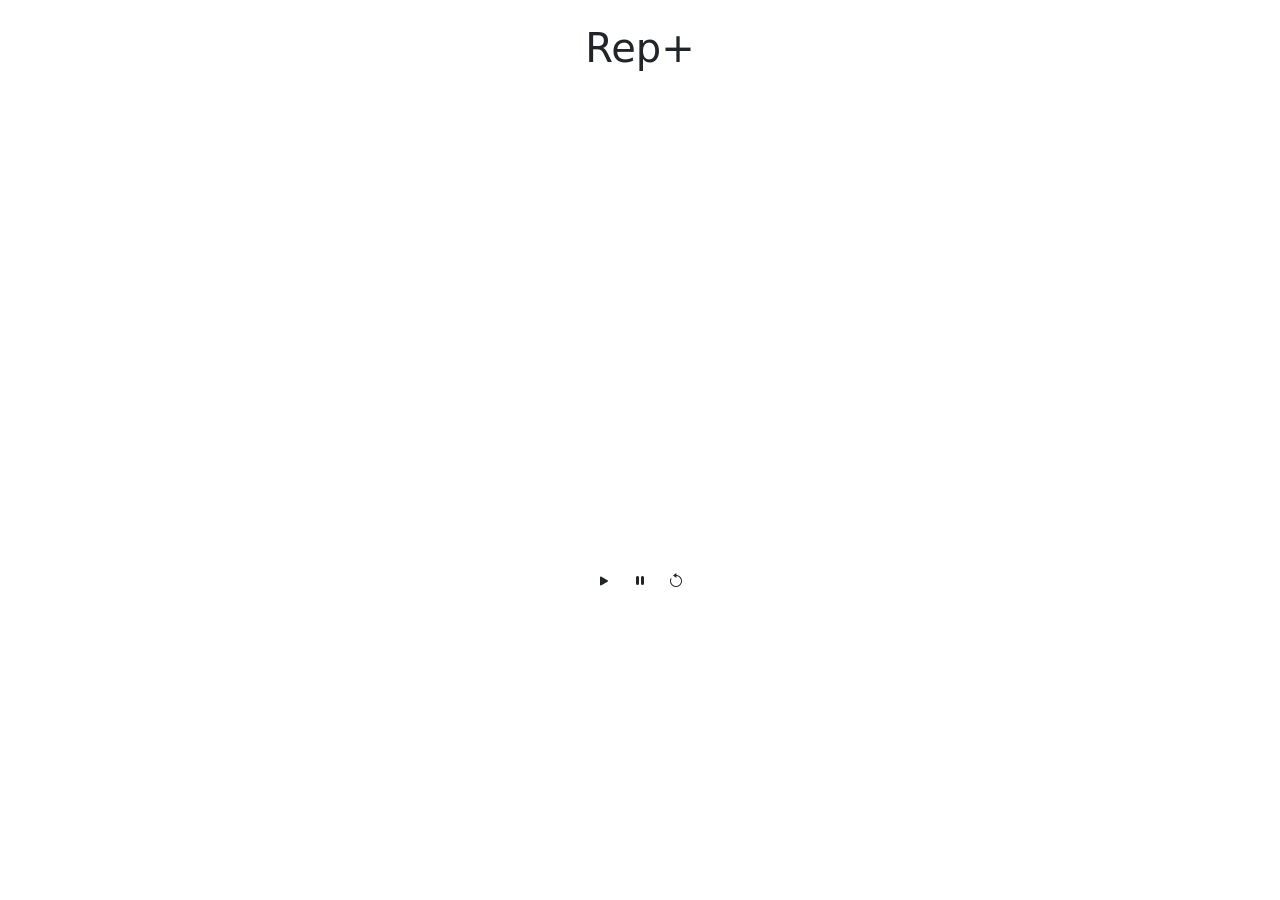
==== index.html @ c3994baf "iniital commit" ====
<!DOCTYPE html>
<!--[if lt IE 7]>      <html class="no-js lt-ie9 lt-ie8 lt-ie7"> <![endif]-->
<!--[if IE 7]>         <html class="no-js lt-ie9 lt-ie8"> <![endif]-->
<!--[if IE 8]>         <html class="no-js lt-ie9"> <![endif]-->
<!--[if gt IE 8]>      <html class="no-js"> <!--<![endif]-->
<html>
    <head>
        <meta charset="utf-8">
        <meta http-equiv="X-UA-Compatible" content="IE=edge">
        <title>Rep</title>
        <meta name="description" content="Fitness App">
        <meta name="viewport" content="width=device-width, initial-scale=1">
        <link href="https://cdn.jsdelivr.net/npm/bootstrap@5.3.0/dist/css/bootstrap.min.css" rel="stylesheet">
        <link href="https://cdn.jsdelivr.net/npm/bootstrap-icons/font/bootstrap-icons.css" rel="stylesheet">
        <link rel="stylesheet" href="style.css">
    </head>
    <body>
        <!--[if lt IE 7]>
            <p class="browsehappy">You are using an <strong>outdated</strong> browser. Please <a href="#">upgrade your browser</a> to improve your experience.</p>
        <![endif]-->
        <div class="container text-center mt-4">
            <h1 class="mb-4">Rep+</h1>
            <div id="gifContainer" class="gif-container"></div>
            <p id="description" class="mt-4"></p>
            <p id="successMessage" class="mt-4 text-success" style="display: none;">Congratulations! You've completed the workout!</p>

            <div class="controls">
                <i class="bi bi-play-fill" id="playButton"></i>
                <i class="bi bi-pause-fill" id="pauseButton" disabled></i>
                <i class="bi bi-arrow-counterclockwise" id="startOverButton"></i>
              </div>
          </div>

          <p id="successMessage" class="mt-4 text-success" style="display: none;">Congratulations! You've completed the workout!</p>

          
        <script src="scripts.js" async defer></script>
    </body>
</html>
---- style.css ----
.gif-container {
    display: flex;
    justify-content: center;
    align-items: center;
    height: 50vh;
  }
  .gif-container img {
    max-height: 100%;
    max-width: 100%;
  }
  .controls {
    display: flex;
    justify-content: center;
    gap: 20px;
    margin-top: 20px;
  }
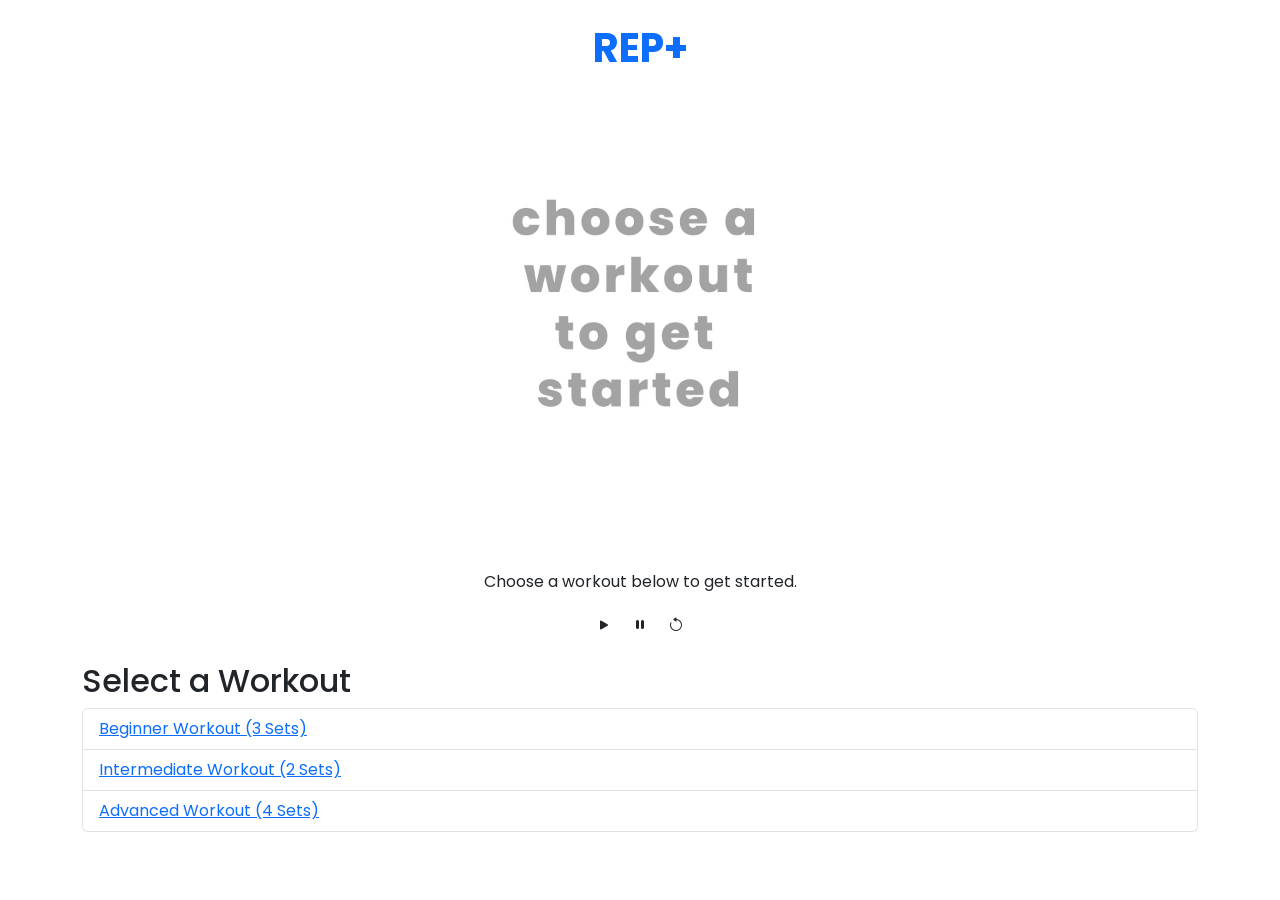
==== commit 9fb5ef6f: "2nd" ====
--- a/index.html
+++ b/index.html
@@ -12,6 +12,10 @@
         <meta name="viewport" content="width=device-width, initial-scale=1">
         <link href="https://cdn.jsdelivr.net/npm/bootstrap@5.3.0/dist/css/bootstrap.min.css" rel="stylesheet">
         <link href="https://cdn.jsdelivr.net/npm/bootstrap-icons/font/bootstrap-icons.css" rel="stylesheet">
+        <!-- FONTS -->
+        <link rel="preconnect" href="https://fonts.googleapis.com">
+        <link rel="preconnect" href="https://fonts.gstatic.com" crossorigin>
+        <link href="https://fonts.googleapis.com/css2?family=Limelight&family=Poppins:ital,wght@0,100;0,200;0,300;0,400;0,500;0,600;0,700;0,800;0,900;1,100;1,200;1,300;1,400;1,500;1,600;1,700;1,800;1,900&display=swap" rel="stylesheet">
         <link rel="stylesheet" href="style.css">
     </head>
     <body>
@@ -19,9 +23,11 @@
             <p class="browsehappy">You are using an <strong>outdated</strong> browser. Please <a href="#">upgrade your browser</a> to improve your experience.</p>
         <![endif]-->
         <div class="container text-center mt-4">
-            <h1 class="mb-4">Rep+</h1>
-            <div id="gifContainer" class="gif-container"></div>
-            <p id="description" class="mt-4"></p>
+            <h1 class="mb-4"><a href="/">REP+</a></h1>
+            <div id="gifContainer" class="gif-container">
+                <img src="img/get_started.jpg" alt="Get Started">
+            </div>
+            <p id="description" class="mt-4">Choose a workout below to get started.</p>
             <p id="successMessage" class="mt-4 text-success" style="display: none;">Congratulations! You've completed the workout!</p>
 
             <div class="controls">
@@ -33,6 +39,21 @@
 
           <p id="successMessage" class="mt-4 text-success" style="display: none;">Congratulations! You've completed the workout!</p>
 
+          <div class="container mt-4">
+            <h2>Select a Workout</h2>
+            <ul class="list-group">
+                <li class="list-group-item">
+                    <a href="?ids=1,2,3&sets=3">Beginner Workout (3 Sets)</a>
+                </li>
+                <li class="list-group-item">
+                    <a href="?ids=2,4,5&sets=2">Intermediate Workout (2 Sets)</a>
+                </li>
+                <li class="list-group-item">
+                    <a href="?ids=1,3,4,6&sets=4">Advanced Workout (4 Sets)</a>
+                </li>
+            </ul>
+        </div>
+        
           
         <script src="scripts.js" async defer></script>
     </body>
--- a/style.css
+++ b/style.css
@@ -1,3 +1,16 @@
+/*
+=================================================
+GLOBAL
+=================================================
+*/
+body{
+  font-family: "Poppins", sans-serif;
+}
+h1 a{
+  text-decoration:none;
+  font-weight:700;
+}
+
 .gif-container {
     display: flex;
     justify-content: center;
@@ -13,4 +26,8 @@
     justify-content: center;
     gap: 20px;
     margin-top: 20px;
-  }+  }
+  #pause_logo{
+    opacity:.3;
+  }
+
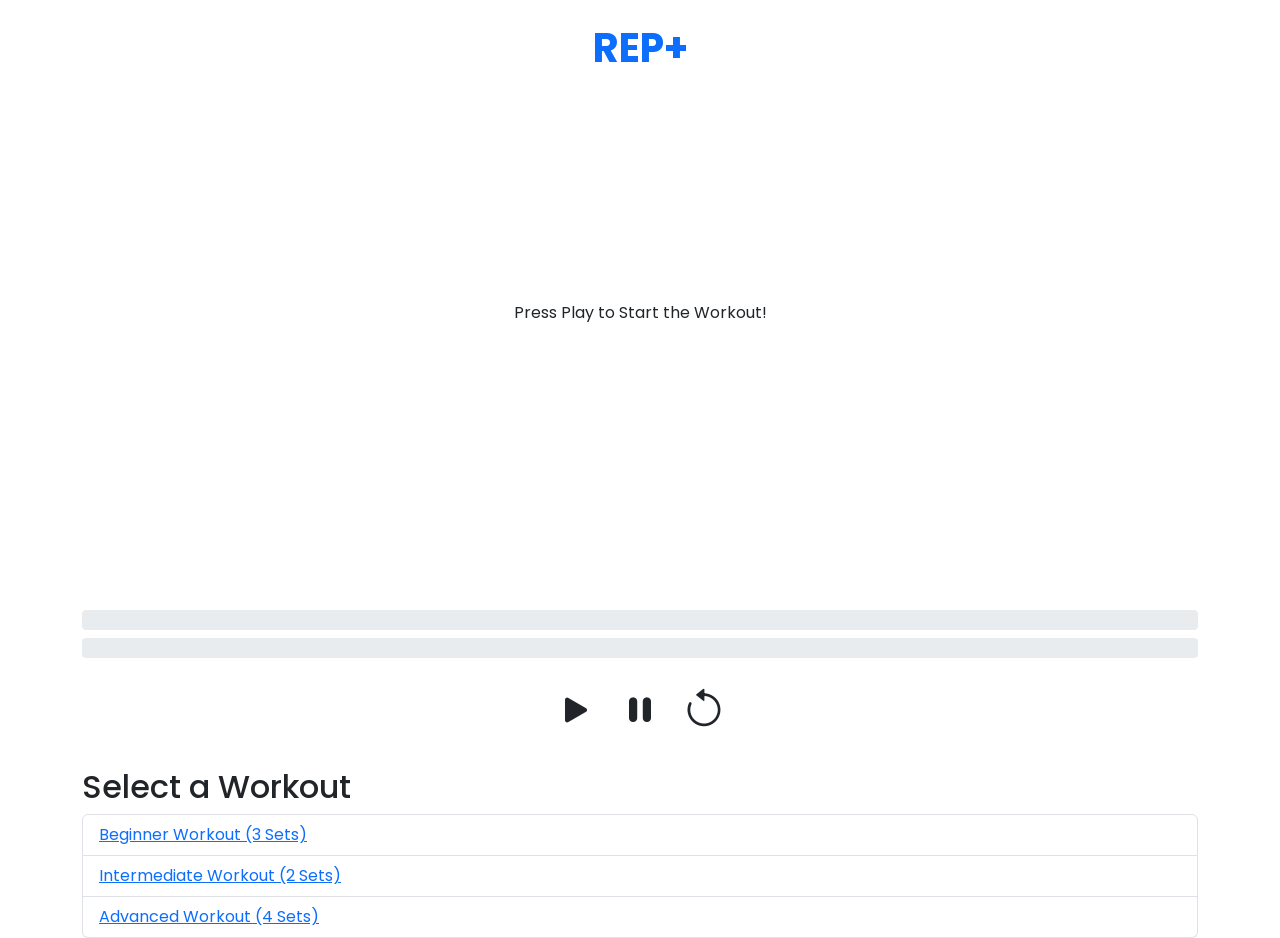
==== commit f3bac7bc: "foo" ====
--- a/index.html
+++ b/index.html
@@ -25,10 +25,19 @@
         <div class="container text-center mt-4">
             <h1 class="mb-4"><a href="/">REP+</a></h1>
             <div id="gifContainer" class="gif-container">
-                <img src="img/get_started.jpg" alt="Get Started">
+                <!--<img src="img/get_started.jpg" alt="Get Started">-->
             </div>
-            <p id="description" class="mt-4">Choose a workout below to get started.</p>
+            <p id="description" class="mt-4"></p>
             <p id="successMessage" class="mt-4 text-success" style="display: none;">Congratulations! You've completed the workout!</p>
+            
+            <div id="progressBars">
+                <div id="workoutProgress" class="progress mb-2">
+                    <div class="progress-bar" role="progressbar" style="width: 0%;" aria-valuenow="0" aria-valuemin="0" aria-valuemax="100"></div>
+                </div>
+                <div id="setProgress" class="progress">
+                    <div class="progress-bar bg-success" role="progressbar" style="width: 0%;" aria-valuenow="0" aria-valuemin="0" aria-valuemax="100"></div>
+                </div>
+            </div>
 
             <div class="controls">
                 <i class="bi bi-play-fill" id="playButton"></i>
@@ -52,7 +61,7 @@
                     <a href="?ids=1,3,4,6&sets=4">Advanced Workout (4 Sets)</a>
                 </li>
             </ul>
-        </div>
+          </div>
         
           
         <script src="scripts.js" async defer></script>
--- a/style.css
+++ b/style.css
@@ -16,18 +16,50 @@
     justify-content: center;
     align-items: center;
     height: 50vh;
-  }
-  .gif-container img {
-    max-height: 100%;
-    max-width: 100%;
-  }
-  .controls {
-    display: flex;
-    justify-content: center;
-    gap: 20px;
-    margin-top: 20px;
-  }
-  #pause_logo{
-    opacity:.3;
-  }
+}
+.gif-container img {
+  max-height: 100%;
+  max-width: 100%;
+}
+.controls {
+  display: flex;
+  justify-content: center;
+  gap: 20px;
+  margin-top: 20px;
+  font-size:44px;
+}
+#pause_logo{
+  opacity:.3;
+  max-width:100px;
+}
+#description{
+  min-height:24px;
+}
 
+/*
+=================================================
+Progress Bar
+=================================================
+*/
+
+.progress {
+  height: 20px;
+  margin-bottom: 10px;
+  background-color: #e9ecef;
+  border-radius: 0.25rem;
+}
+
+.progress-bar {
+  display: flex;
+  flex-direction: column;
+  justify-content: center;
+  color: #fff;
+  text-align: center;
+  white-space: nowrap;
+  background-color: #007bff;
+  transition: width 0.6s ease;
+}
+
+.progress-bar.bg-success {
+  background-color: #28a745;
+}
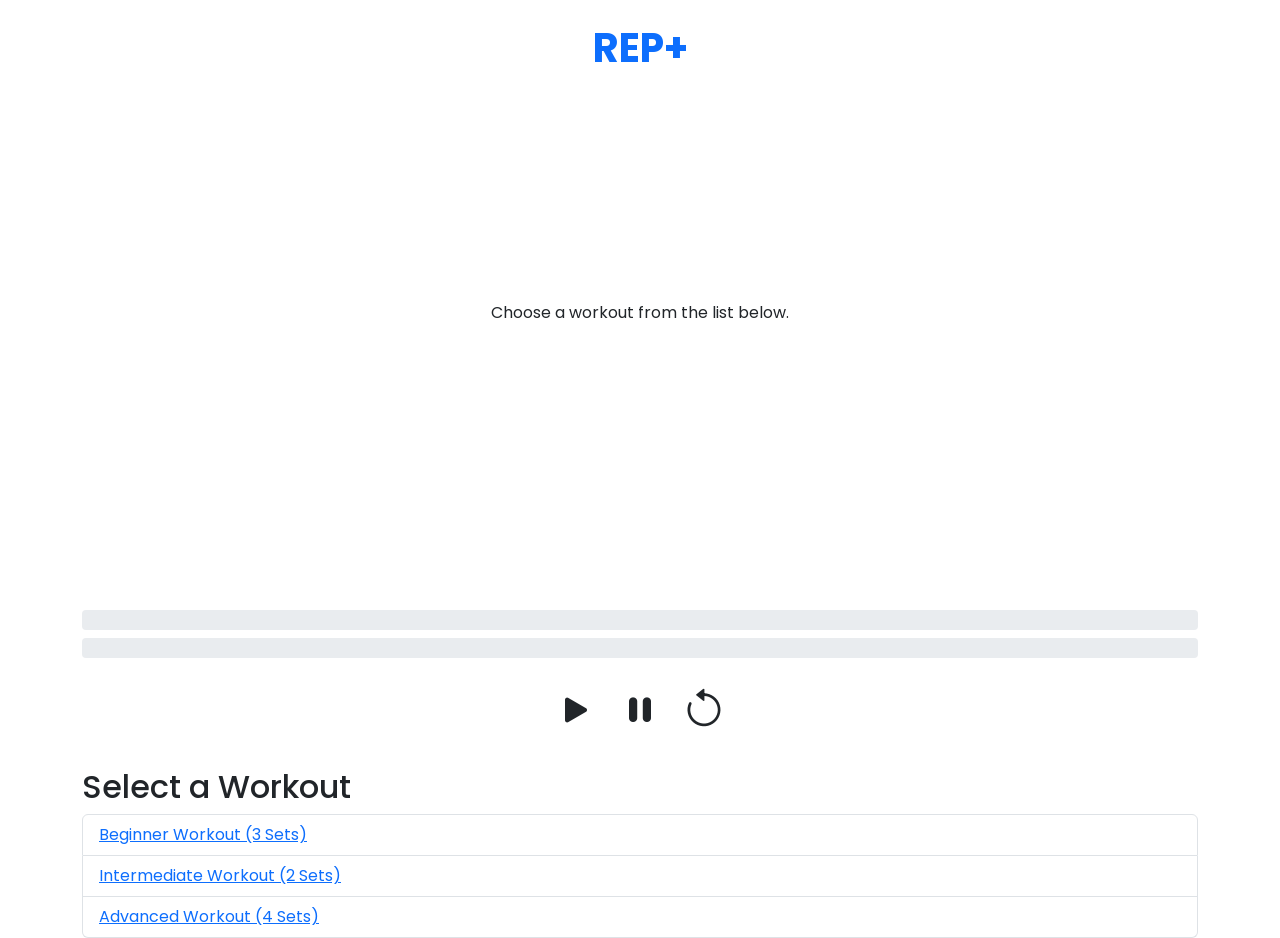
==== commit 002bb373: "progress bar" ====
--- a/index.html
+++ b/index.html
@@ -46,7 +46,6 @@
               </div>
           </div>
 
-          <p id="successMessage" class="mt-4 text-success" style="display: none;">Congratulations! You've completed the workout!</p>
 
           <div class="container mt-4">
             <h2>Select a Workout</h2>
@@ -64,6 +63,6 @@
           </div>
         
           
-        <script src="scripts.js" async defer></script>
+        <script src="scripts.js" defer></script>
     </body>
 </html>
--- a/style.css
+++ b/style.css
@@ -35,6 +35,9 @@
 #description{
   min-height:24px;
 }
+#successMessage{
+  min-height:24px;
+}
 
 /*
 =================================================
@@ -62,4 +65,8 @@
 
 .progress-bar.bg-success {
   background-color: #28a745;
+}
+
+#workoutProgress .progress-bar, #setProgress .progress-bar {
+  transition: width 0.1s linear;
 }
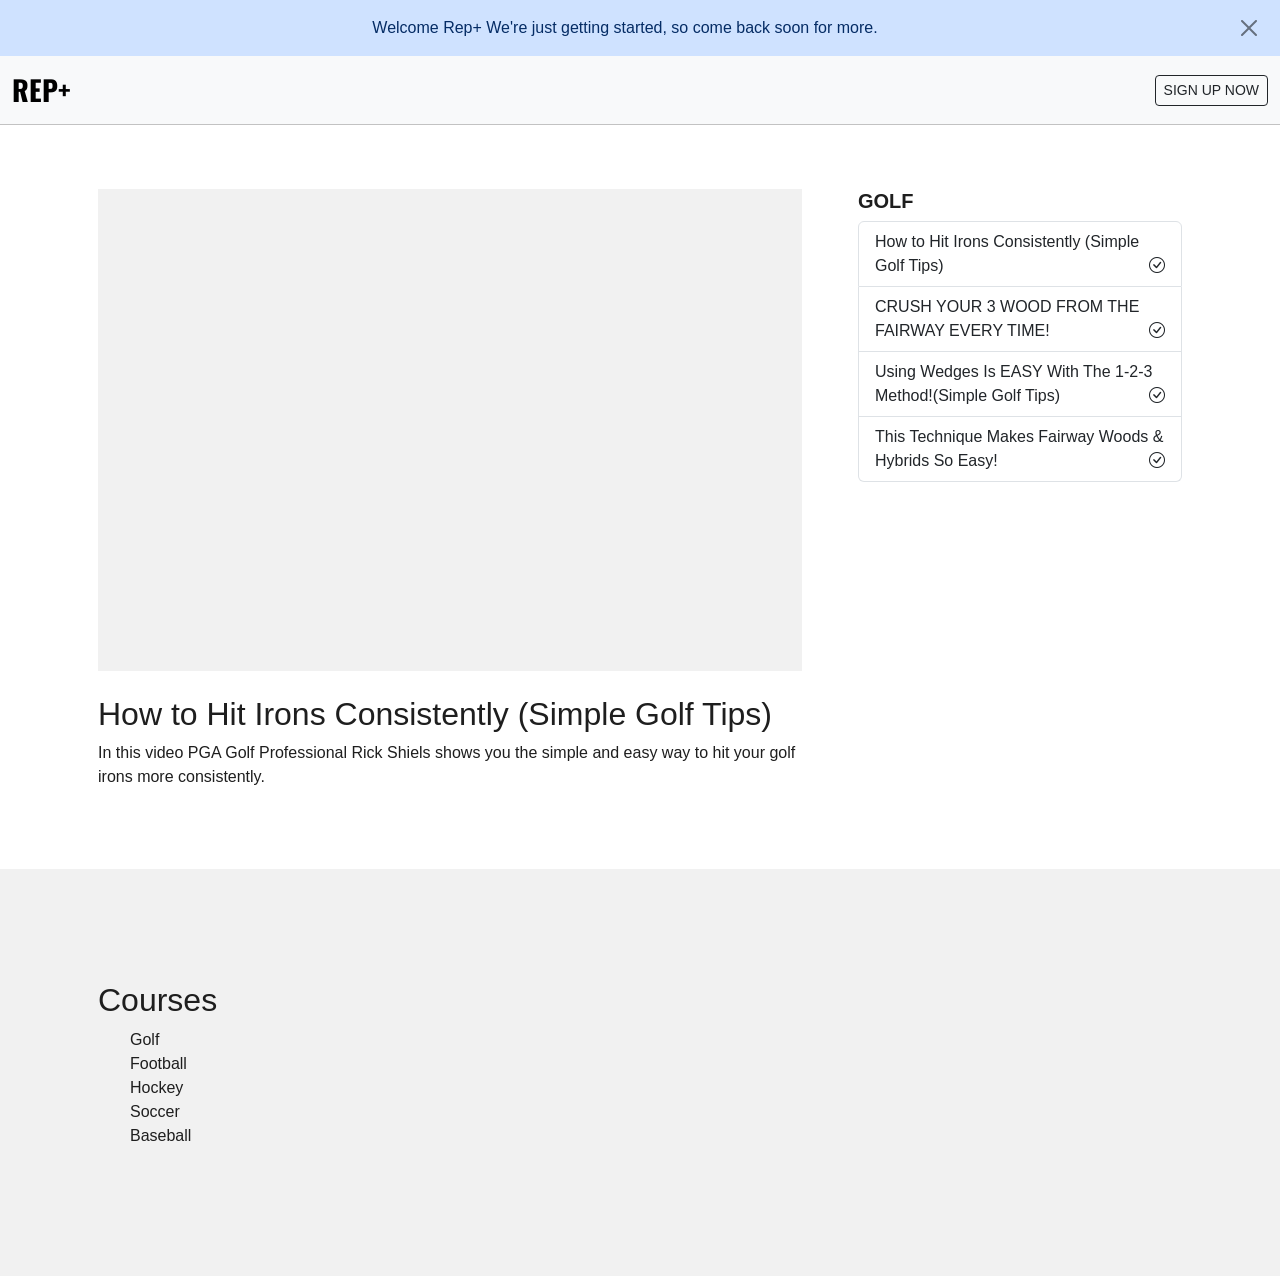
==== commit 18dc5a43: "skills" ====
--- a/index.html
+++ b/index.html
@@ -1,68 +1,111 @@
 <!DOCTYPE html>
-<!--[if lt IE 7]>      <html class="no-js lt-ie9 lt-ie8 lt-ie7"> <![endif]-->
-<!--[if IE 7]>         <html class="no-js lt-ie9 lt-ie8"> <![endif]-->
-<!--[if IE 8]>         <html class="no-js lt-ie9"> <![endif]-->
-<!--[if gt IE 8]>      <html class="no-js"> <!--<![endif]-->
-<html>
-    <head>
-        <meta charset="utf-8">
-        <meta http-equiv="X-UA-Compatible" content="IE=edge">
-        <title>Rep</title>
-        <meta name="description" content="Fitness App">
-        <meta name="viewport" content="width=device-width, initial-scale=1">
-        <link href="https://cdn.jsdelivr.net/npm/bootstrap@5.3.0/dist/css/bootstrap.min.css" rel="stylesheet">
-        <link href="https://cdn.jsdelivr.net/npm/bootstrap-icons/font/bootstrap-icons.css" rel="stylesheet">
-        <!-- FONTS -->
-        <link rel="preconnect" href="https://fonts.googleapis.com">
-        <link rel="preconnect" href="https://fonts.gstatic.com" crossorigin>
-        <link href="https://fonts.googleapis.com/css2?family=Limelight&family=Poppins:ital,wght@0,100;0,200;0,300;0,400;0,500;0,600;0,700;0,800;0,900;1,100;1,200;1,300;1,400;1,500;1,600;1,700;1,800;1,900&display=swap" rel="stylesheet">
-        <link rel="stylesheet" href="style.css">
-    </head>
-    <body>
-        <!--[if lt IE 7]>
-            <p class="browsehappy">You are using an <strong>outdated</strong> browser. Please <a href="#">upgrade your browser</a> to improve your experience.</p>
-        <![endif]-->
-        <div class="container text-center mt-4">
-            <h1 class="mb-4"><a href="/">REP+</a></h1>
-            <div id="gifContainer" class="gif-container">
-                <!--<img src="img/get_started.jpg" alt="Get Started">-->
+<html lang="en">
+<head>
+    <!-- Google tag (gtag.js) -->
+    <script async src="https://www.googletagmanager.com/gtag/js?id=G-9TEPP3727T"></script>
+    <script>
+    window.dataLayer = window.dataLayer || [];
+    function gtag(){dataLayer.push(arguments);}
+    gtag('js', new Date());
+
+    gtag('config', 'G-9TEPP3727T');
+    </script>
+    <meta charset="UTF-8">
+    <meta name="viewport" content="width=device-width, initial-scale=1.0">
+    <!-- Other meta tags and title -->
+    <meta property="og:image" content="img/cbglessons.png">
+    <meta property="og:description" content="Your favorite cigar box guitar lessons in one spot.">
+    <title>Rep+</title>
+    <!-- Bootstrap CSS -->
+    <link href="https://cdn.jsdelivr.net/npm/bootstrap@5.3.0-alpha1/dist/css/bootstrap.min.css" rel="stylesheet">
+    <link rel="stylesheet" href="https://cdn.jsdelivr.net/npm/bootstrap-icons@1.11.3/font/bootstrap-icons.min.css">
+    <!-- Custom CSS -->
+    <link rel="stylesheet" href="style.css">
+    <!-- Custom Fonts -->
+    <link rel="preconnect" href="https://fonts.googleapis.com">
+    <link rel="preconnect" href="https://fonts.gstatic.com" crossorigin>
+    <link href="https://fonts.googleapis.com/css2?family=Oswald:wght@200..700&display=swap" rel="stylesheet">
+</head>
+<body>
+    <!-- Hello Bar -->
+    <div class="alert alert-primary text-center mb-0" id="helloBar">
+        <button type="button" class="btn-close" onclick="hideHelloBar();"></button>
+        <p>Welcome Rep+ We're just getting started, so come back soon for more.</p>
+    </div>
+
+    <!-- Navbar -->
+    <nav class="navbar bg-light navbar-expand-lg">
+        <div class="container-fluid">
+            <a class="navbar-brand" href="index.html">REP+</a>
+            <div class="nav-buttons">
+                <a href="index.html" data-bs-toggle="modal" data-bs-target="#exampleModal"><button class="btn btn-sm btn-outline-dark mr-2 filter-btn">SIGN UP NOW</button></a>
             </div>
-            <p id="description" class="mt-4"></p>
-            <p id="successMessage" class="mt-4 text-success" style="display: none;">Congratulations! You've completed the workout!</p>
-            
-            <div id="progressBars">
-                <div id="workoutProgress" class="progress mb-2">
-                    <div class="progress-bar" role="progressbar" style="width: 0%;" aria-valuenow="0" aria-valuemin="0" aria-valuemax="100"></div>
-                </div>
-                <div id="setProgress" class="progress">
-                    <div class="progress-bar bg-success" role="progressbar" style="width: 0%;" aria-valuenow="0" aria-valuemin="0" aria-valuemax="100"></div>
+        </div>
+    </nav>
+    <div class="container mt-5">
+        <div class="row">
+
+            <!-- Two-thirds column -->
+            <div class="col-md-8">
+                <div class="p-3">
+                    <div class="embed-responsive embed-responsive-16by9 mb-4 d-flex align-items-center" id="videoPlayer">
+                        <!-- YouTube video player will be inserted here
+                        <iframe width="100%" height="482" src="https://www.youtube.com/embed/ps9cBeZ43r8?si=QkDxXsxbCtRQk6QI" title="YouTube video player" frameborder="0" allow="accelerometer; autoplay; clipboard-write; encrypted-media; gyroscope; picture-in-picture; web-share" referrerpolicy="strict-origin-when-cross-origin" allowfullscreen></iframe>
+                        -->
+                        <img src="img/play-mobile.png" class="ad-mobile align-middle d-block d-md-none mx-auto" alt="Reach cigar box guitar enthusiasts directly by advertising on our premier lessons website! Capture the attention of visitors as soon as they land on our site with a prominent, year-long ad display for only $100!  Interested? Email Mike Macfadden at: mikemacfadden@gmail.com">
+                        <img src="img/play.png" class="d-none d-md-block ad align-middle" alt="Reach cigar box guitar enthusiasts directly by advertising on our premier lessons website! Capture the attention of visitors as soon as they land on our site with a prominent, year-long ad display for only $100!  Interested? Email Mike Macfadden at: mikemacfadden@gmail.com">
+                        
+                    </div>
+                    <div id="videoData"></div>
                 </div>
             </div>
-
-            <div class="controls">
-                <i class="bi bi-play-fill" id="playButton"></i>
-                <i class="bi bi-pause-fill" id="pauseButton" disabled></i>
-                <i class="bi bi-arrow-counterclockwise" id="startOverButton"></i>
-              </div>
-          </div>
+            <!-- One-third column -->
+            <div class="col-md-4">
+                <div class="p-3">
+                    <h5 id="course">YouTube Video Titles</h5>
+                    <ul class="list-group" id="videoList"></ul>
+                </div>
+            </div>
+            
+        </div>
+    </div>
+    <div class="course-list py-5 mt-5">
+        <div class="container py-5">
+            <div class="row">
+                <div class="col">
+                    <div class="p-3">
+                        <h2>Courses</h2>
+                        <ul id="courses"></ul>
+                    </div>
+                </div>
+            </div>
+        </div>
+    </div>
 
 
-          <div class="container mt-4">
-            <h2>Select a Workout</h2>
-            <ul class="list-group">
-                <li class="list-group-item">
-                    <a href="?ids=1,2,3&sets=3">Beginner Workout (3 Sets)</a>
-                </li>
-                <li class="list-group-item">
-                    <a href="?ids=2,4,5&sets=2">Intermediate Workout (2 Sets)</a>
-                </li>
-                <li class="list-group-item">
-                    <a href="?ids=1,3,4,6&sets=4">Advanced Workout (4 Sets)</a>
-                </li>
-            </ul>
-          </div>
-        
-          
-        <script src="scripts.js" defer></script>
-    </body>
-</html>+    <!-- Bootstrap Modal -->
+    <div class="modal fade" id="exampleModal" tabindex="-1" aria-labelledby="exampleModalLabel" aria-hidden="true">
+        <div class="modal-dialog">
+            <div class="modal-content">
+                <div class="modal-header">
+                    <h5 class="modal-title fw-bold" id="exampleModalLabel">Welcome to Rep+</h5>
+                    <button type="button" class="btn-close" data-bs-dismiss="modal" aria-label="Close"></button>
+                </div>
+                <div class="modal-body">
+                        <p>More soon...</p>
+                       
+                </div>
+                <div class="modal-footer">
+                    <button type="button" class="btn btn-secondary" data-bs-dismiss="modal">Close</button>
+                    <!-- Add additional buttons or actions here -->
+                </div>
+            </div>
+        </div>
+    </div>
+
+    <!-- Bootstrap JS (required for some Bootstrap features) -->
+    <script src="https://cdn.jsdelivr.net/npm/bootstrap@5.3.0-alpha1/dist/js/bootstrap.bundle.min.js"></script>
+    <!-- Custom JavaScript -->
+    <script src="scripts.js"></script>
+</body>
+</html>
--- a/style.css
+++ b/style.css
@@ -1,72 +1,127 @@
-/*
-=================================================
-GLOBAL
-=================================================
-*/
-body{
-  font-family: "Poppins", sans-serif;
+/* Custom CSS styles */
+body {
+    font-family: Arial, sans-serif;
+    color:#1E1E1E;
 }
-h1 a{
-  text-decoration:none;
-  font-weight:700;
+.navbar{
+    border-bottom:1px solid rgb(194, 194, 194);
+}
+.navbar-brand{
+    font-family: "Oswald", sans-serif;
+    font-weight:700;
+    font-size: 28px;
+}
+.navbar-brand span{
+    font-weight: 100;
+}
+.nav-buttons i{
+    margin:0 10px;
+    cursor:pointer;
+}
+#songInfo{
+    min-height:25px;
+    margin-bottom:25px;
+    color:#1E1E1E;
+    font-size:14px;
 }
 
-.gif-container {
-    display: flex;
-    justify-content: center;
-    align-items: center;
-    height: 50vh;
+.list-group-item {
+    cursor: pointer;
 }
-.gif-container img {
-  max-height: 100%;
-  max-width: 100%;
+
+.list-group-item span{
+    opacity:0.6;
 }
-.controls {
-  display: flex;
-  justify-content: center;
-  gap: 20px;
-  margin-top: 20px;
-  font-size:44px;
+
+/* Hello Bar */
+#helloBar p{
+    margin-bottom:0;
 }
-#pause_logo{
-  opacity:.3;
-  max-width:100px;
+.alert{
+    border-radius: 0;
+    border:0;
 }
-#description{
-  min-height:24px;
+.btn-close{
+    float:right;
+    padding-right:10px;
 }
-#successMessage{
-  min-height:24px;
+
+.modal-body span{
+    text-decoration: underline;
 }
+/* Responsive video player */
+.embed-responsive {
+    position: relative;
+    display: block;
+    width: 100%;
+    padding: 0;
+    overflow: hidden;
+    min-height:482px;
+    background-color: #f1f1f1;
+}
+.ad{
+    width:100%;
+    display: inline-block;
+}
+.ad-mobile{
+    max-height:482px;
+}
+.embed-responsive::before {
+    display: block;
+    content: "";
+}
+
+.embed-responsive .embed-responsive-item,
+.embed-responsive iframe,
+.embed-responsive embed,
+.embed-responsive object,
+.embed-responsive video {
+    position: absolute;
+    top: 0;
+    left: 0;
+    bottom: 0;
+    width: 100%;
+    height: 100%;
+    border: 0;
+}
+
+.filter-btn.active {
+    background-color: #212529; /* Change to desired darker color */
+    color: #fff; /* Text color for active button */
+}
+
+
+.modal-trigger{
+    position:absolute;
+    top:5px;
+    right:10px;
+    z-index: 10;
+}
+
 
 /*
 =================================================
-Progress Bar
+LEARN
 =================================================
 */
-
-.progress {
-  height: 20px;
-  margin-bottom: 10px;
-  background-color: #e9ecef;
-  border-radius: 0.25rem;
+#course{
+    text-transform: uppercase;
+    font-weight:900;
+}
+.list-group-item i{
+    float:right;
+}
+.course-list{
+    background:#f1f1f1;
 }
 
-.progress-bar {
-  display: flex;
-  flex-direction: column;
-  justify-content: center;
-  color: #fff;
-  text-align: center;
-  white-space: nowrap;
-  background-color: #007bff;
-  transition: width 0.6s ease;
-}
-
-.progress-bar.bg-success {
-  background-color: #28a745;
-}
-
-#workoutProgress .progress-bar, #setProgress .progress-bar {
-  transition: width 0.1s linear;
+/* Small devices (landscape phones, 576px and up)*/
+@media (max-width: 576px) {
+    .btn-sm{
+       font-size:11px;
+       margin-bottom:5px;
+    }    
+    #helloBar p{
+        text-align: left;
+    }
 }
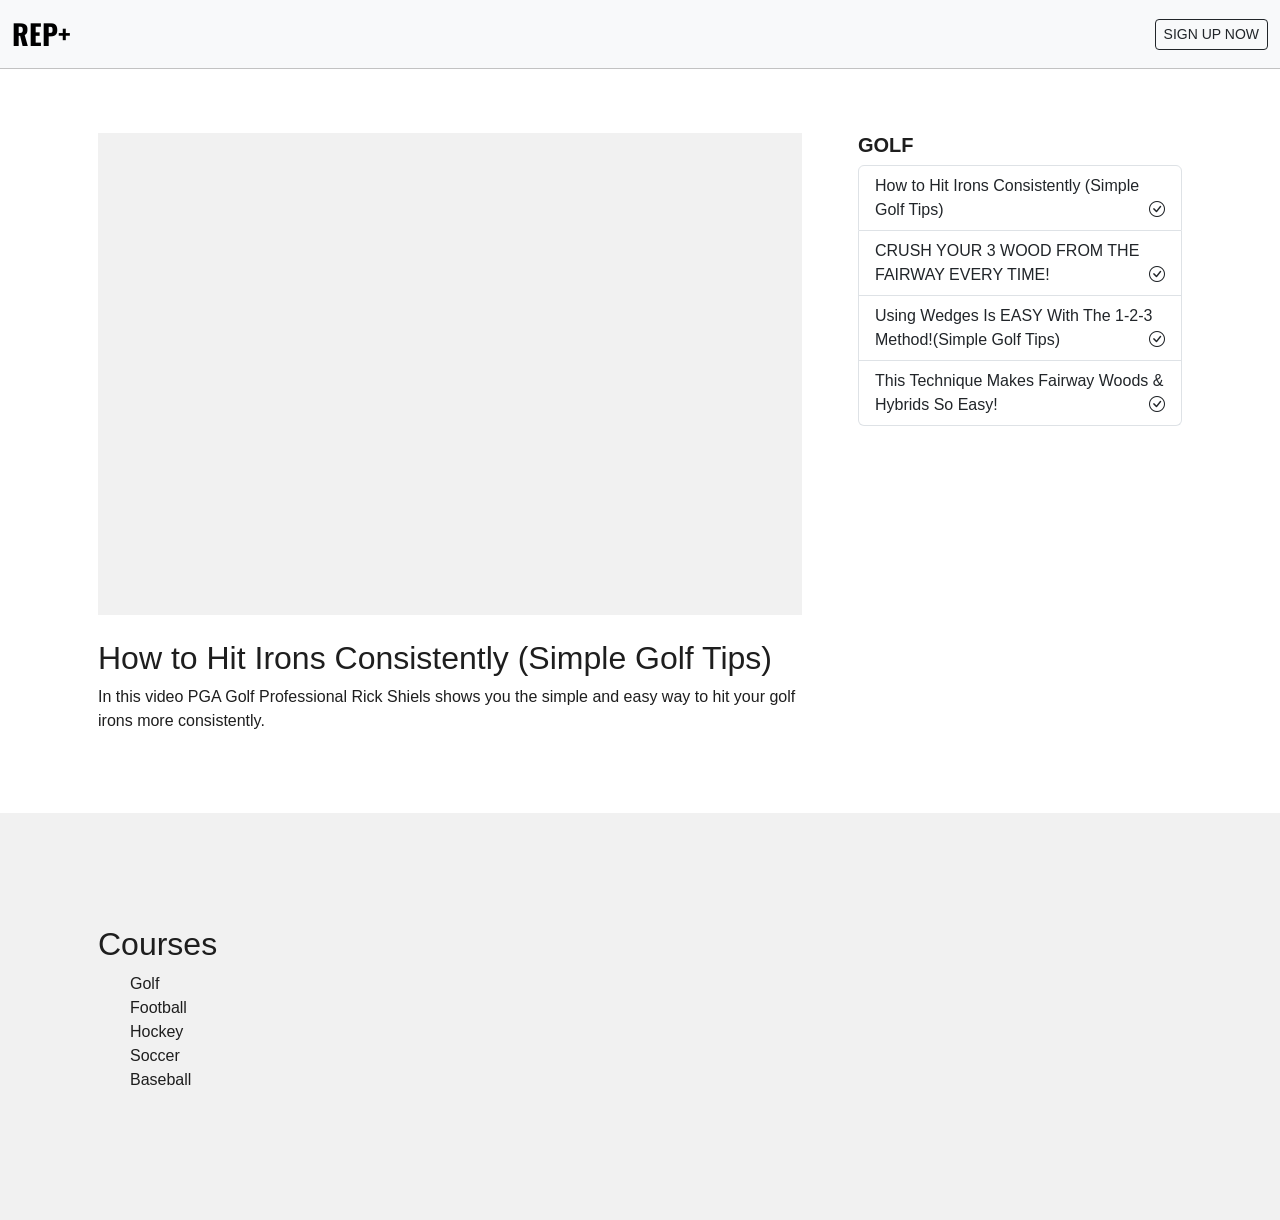
==== commit fb4c637a: "Update index.html" ====
--- a/index.html
+++ b/index.html
@@ -27,11 +27,12 @@
     <link href="https://fonts.googleapis.com/css2?family=Oswald:wght@200..700&display=swap" rel="stylesheet">
 </head>
 <body>
-    <!-- Hello Bar -->
+    <!-- Hello Bar
     <div class="alert alert-primary text-center mb-0" id="helloBar">
         <button type="button" class="btn-close" onclick="hideHelloBar();"></button>
         <p>Welcome Rep+ We're just getting started, so come back soon for more.</p>
     </div>
+    -->
 
     <!-- Navbar -->
     <nav class="navbar bg-light navbar-expand-lg">
